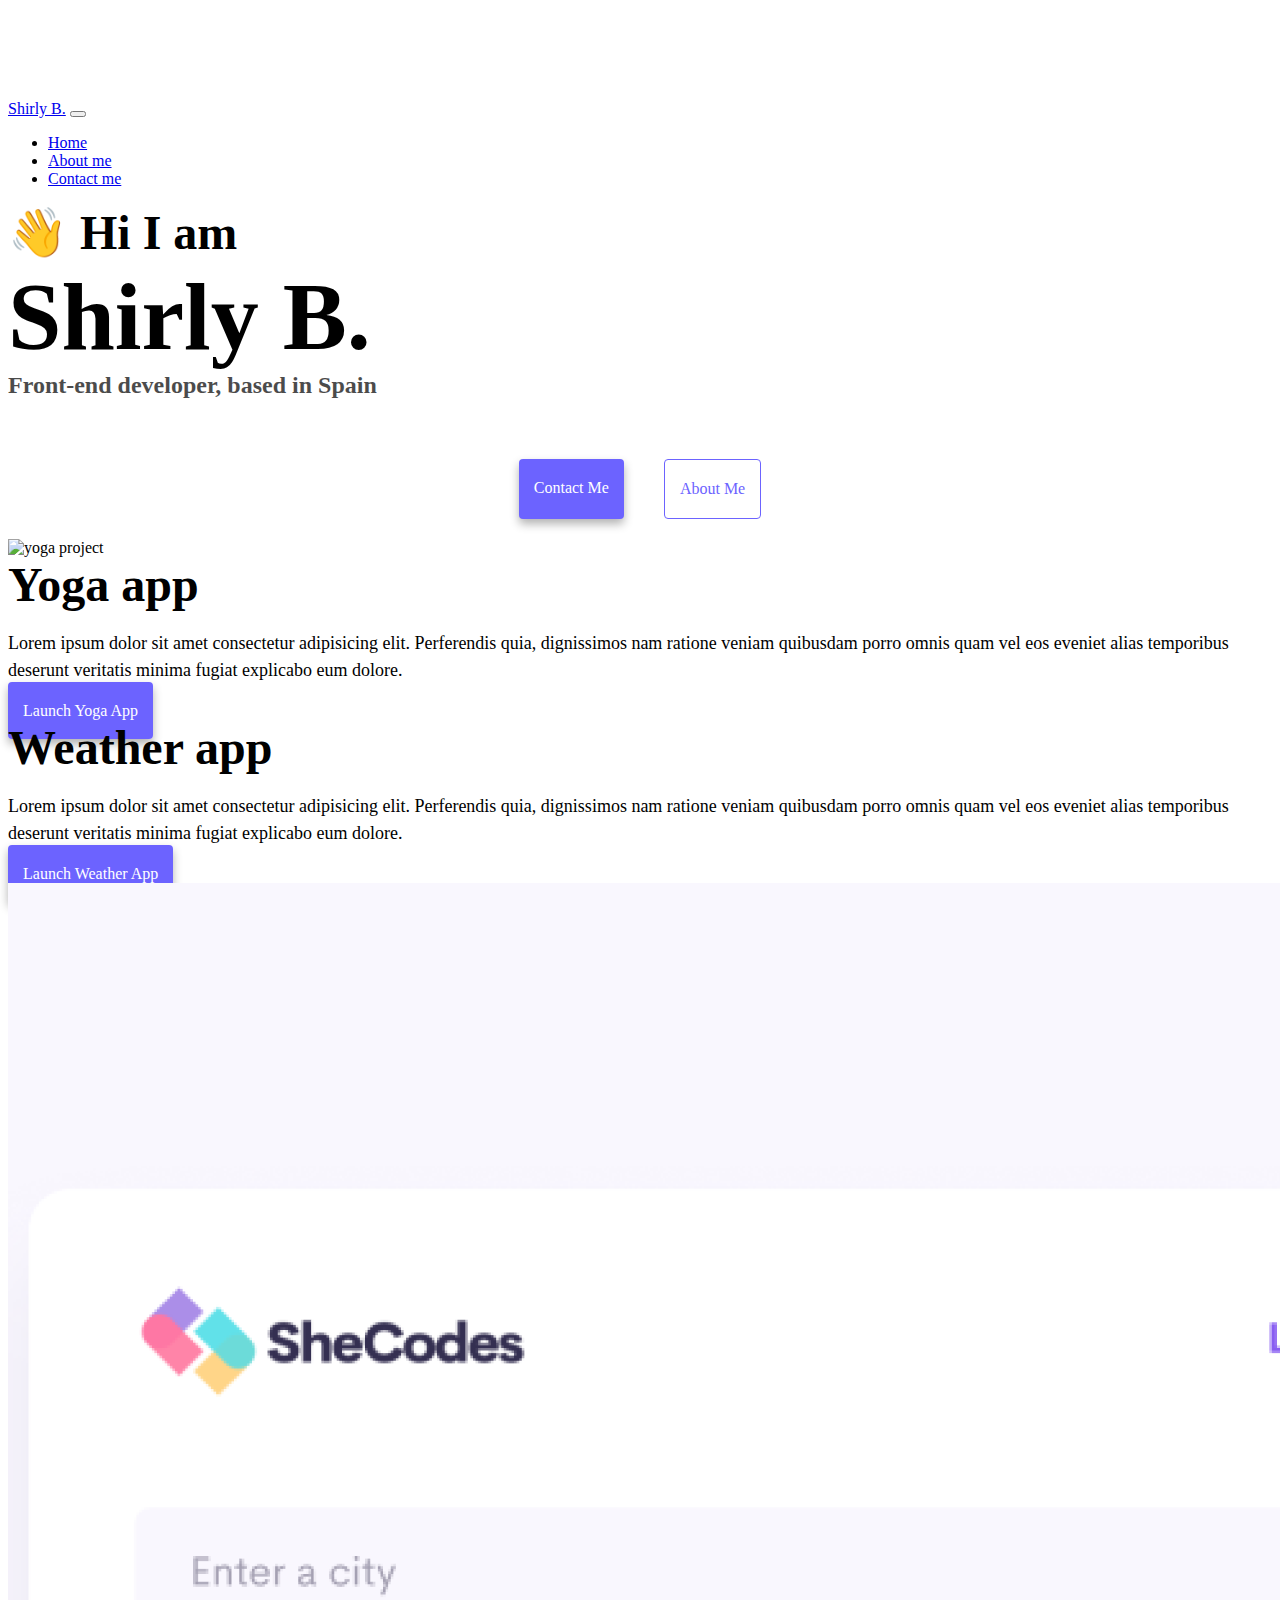
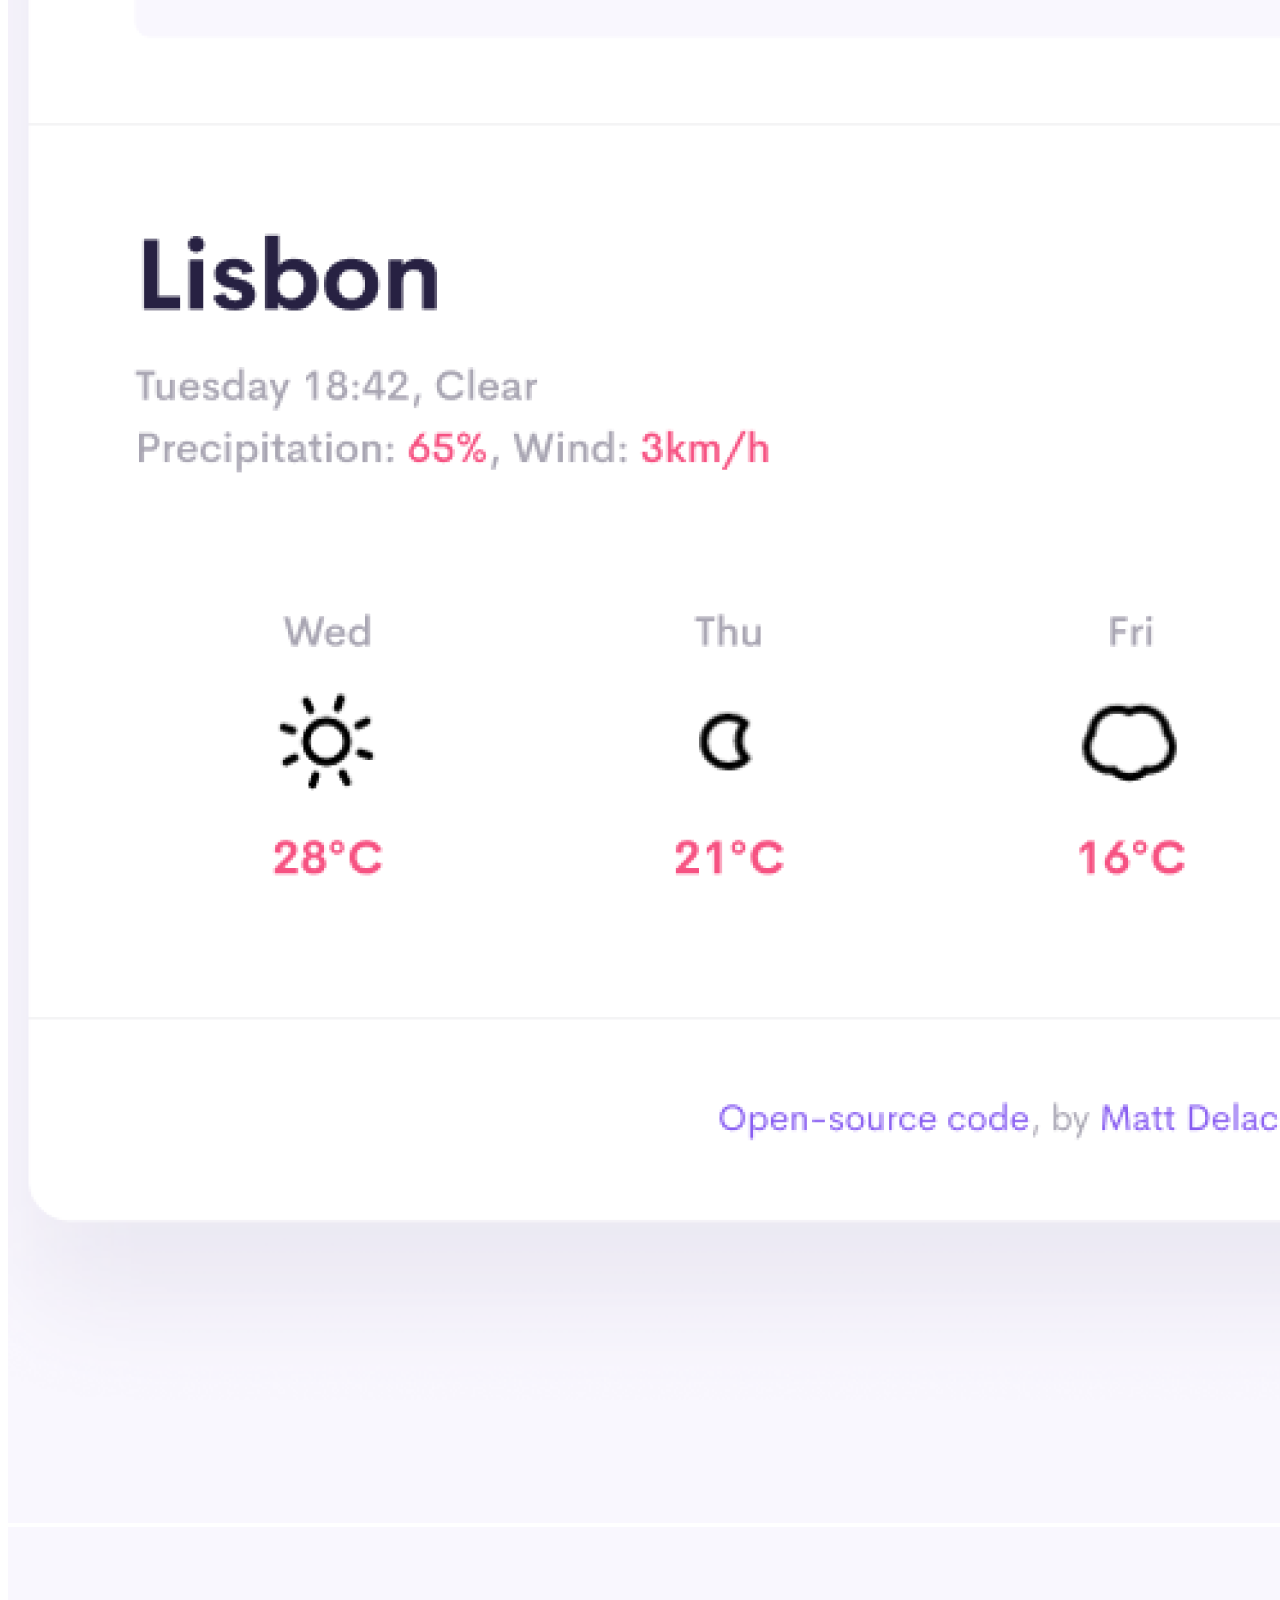
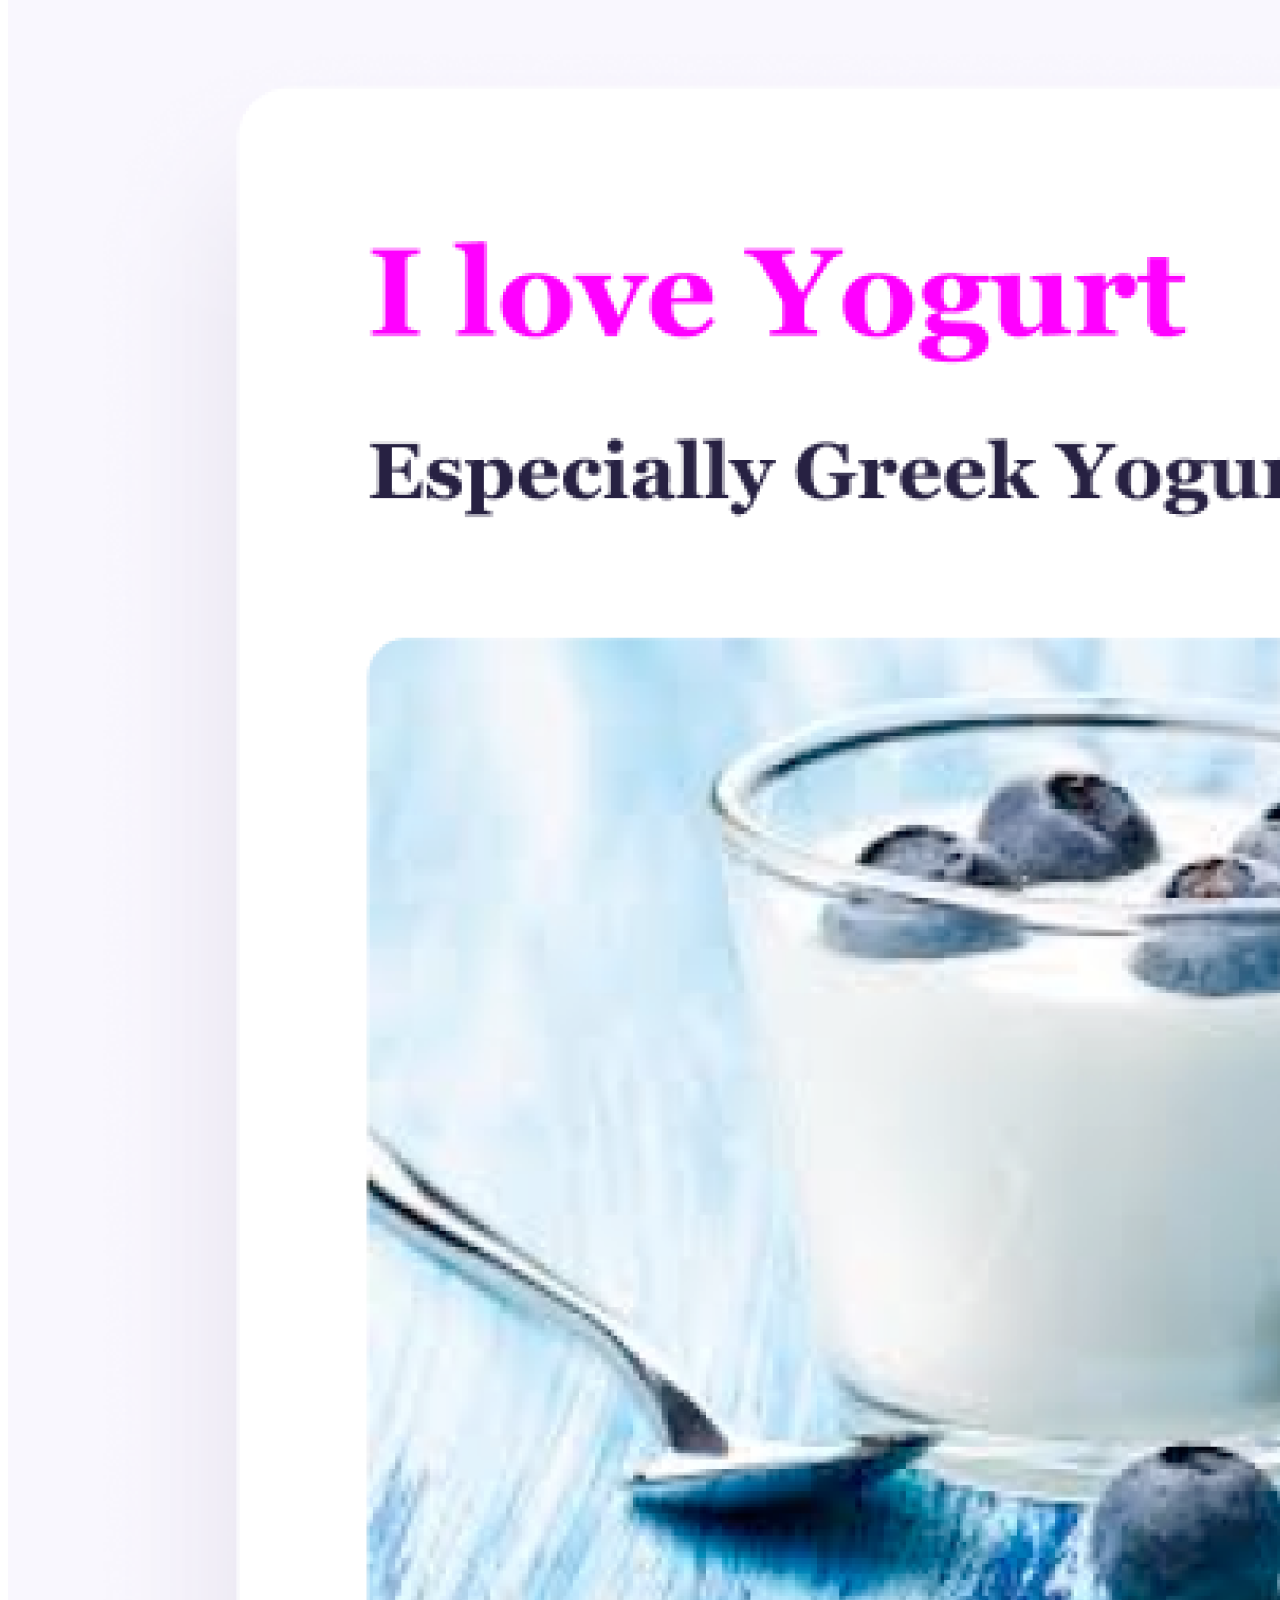
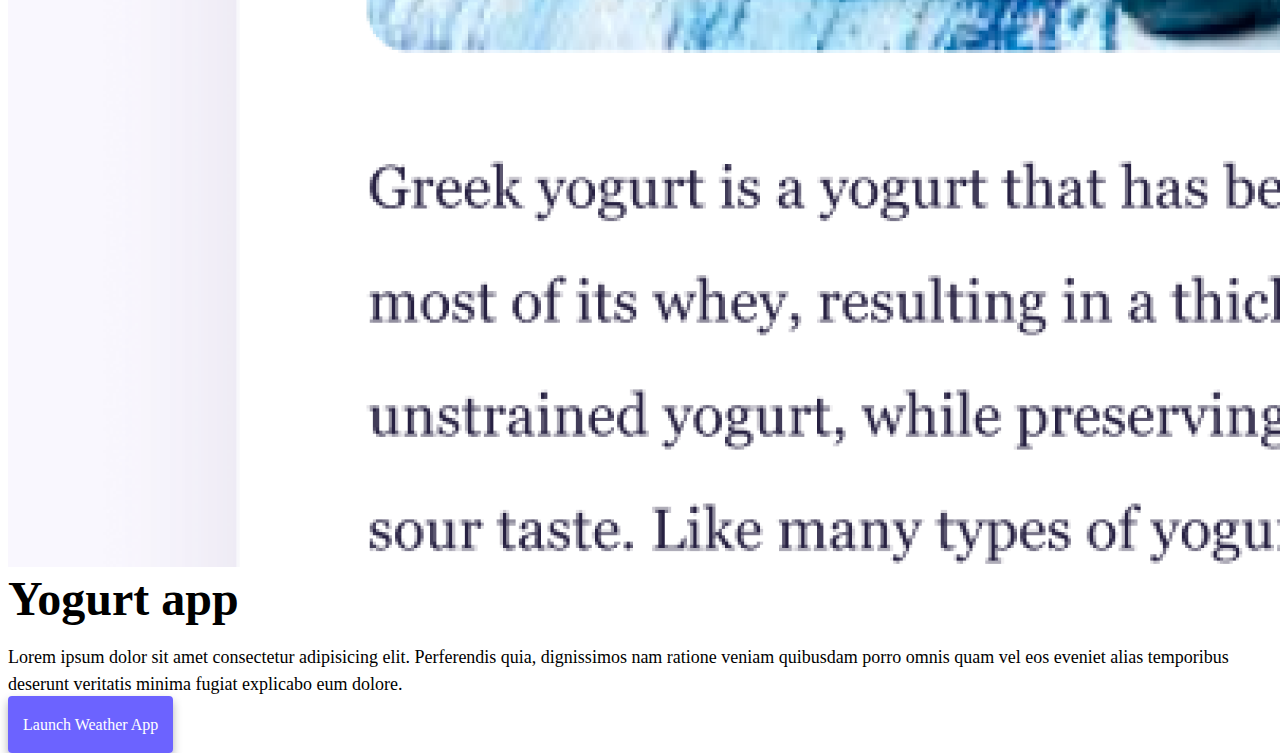
==== index.html @ f65bdd6f "adding information and title" ====
<!DOCTYPE html>
<html lang="en">

<head>
    <meta charset="UTF-8" />
    <meta http-equiv="X-UA-Compatible" content="IE=edge" />
    <meta name="description" content="porfolio about the work that I did" />
    <title>Shirly B.</title>
    <link href="https://cdn.jsdelivr.net/npm/bootstrap@5.0.0-beta2/dist/css/bootstrap.min.css" rel="stylesheet"
        integrity="sha384-BmbxuPwQa2lc/FVzBcNJ7UAyJxM6wuqIj61tLrc4wSX0szH/Ev+nYRRuWlolflfl" crossorigin="anonymous" />
    <script src="https://cdn.jsdelivr.net/npm/bootstrap@5.0.0-beta2/dist/js/bootstrap.bundle.min.js"
        integrity="sha384-b5kHyXgcpbZJO/tY9Ul7kGkf1S0CWuKcCD38l8YkeH8z8QjE0GmW1gYU5S9FOnJ0"
        crossorigin="anonymous"></script>
    <link rel="stylesheet" href="style.css" />
</head>

<body>
    <nav class="navbar navbar-expand-lg navbar-light bg-light fixed-top">
        <div class="container">
            <a class="navbar-brand" href="index.html">Shirly B.</a>
            <button class="navbar-toggler" type="button" data-bs-toggle="collapse" data-bs-target="#navbarNav"
                aria-controls="navbarNav" aria-expanded="false" aria-label="Toggle navigation">
                <span class="navbar-toggler-icon"></span>
            </button>
            <div class="collapse navbar-collapse" id="navbarNav">
                <ul class="navbar-nav">
                    <li class="nav-item">
                        <a class="nav-link active" aria-current="page" href="index.html">Home</a>
                    </li>
                    <li class="nav-item">
                        <a class="nav-link" href="about.html">About me</a>
                    </li>
                    <li class="nav-item">
                        <a class="nav-link" href="about.html#contact">Contact me</a>
                    </li>
                </ul>
            </div>
        </div>
    </nav>
    <h2 class="text-center">👋 Hi I am</h2>
    <h1 class="text-center">Shirly B.</h1>
    <h3 class="text-center">Front-end developer, based in Spain</h3>
    <div class="navigation-links mb-5">
        <a href="about.html#contact" class="primary-link">Contact me</a>
        <a href="about.html" class="secondary-link">About me</a>
    </div>
    <div class="container">
        <div class="row">
            <div class="col-6">
                <img src="images/yoga.png" class="img-fluid rounded" alt="yoga project" />
            </div>
            <div class="col-6">
                <h2 class="mb-3">Yoga app</h2>
                <p>
                    Lorem ipsum dolor sit amet consectetur adipisicing elit. Perferendis
                    quia, dignissimos nam ratione veniam quibusdam porro omnis quam vel
                    eos eveniet alias temporibus deserunt veritatis minima fugiat
                    explicabo eum dolore.
                </p>
                <div class="mt-5">
                    <a href="#" class="primary-link" title="lunch yoga app">Launch Yoga App</a>
                </div>
            </div>
        </div>
        <div class="row mt-5">
            <div class="col-6">
                <h2 class="mb-3">Weather app</h2>
                <p>
                    Lorem ipsum dolor sit amet consectetur adipisicing elit. Perferendis
                    quia, dignissimos nam ratione veniam quibusdam porro omnis quam vel
                    eos eveniet alias temporibus deserunt veritatis minima fugiat
                    explicabo eum dolore.
                </p>
                <div class="mt-5">
                    <a href="#" class="primary-link" title="weather project">Launch Weather App</a>
                </div>
            </div>
            <div class="col-6">
                <img src="image/weather.png" class="img-fluid rounded" alt="weather app" />
            </div>
        </div>
        <div class="row mt-5">
            <div class="col-6">
                <img src="image/yogurt.png" class="img-fluid rounded" alt="yogurt app" />
            </div>
            <div class="col-6">
                <h2 class="mb-3">Yogurt app</h2>
                <p>
                    Lorem ipsum dolor sit amet consectetur adipisicing elit. Perferendis
                    quia, dignissimos nam ratione veniam quibusdam porro omnis quam vel
                    eos eveniet alias temporibus deserunt veritatis minima fugiat
                    explicabo eum dolore.
                </p>
                <div class="mt-5">
                    <a href="#" class="primary-link" title="launch weather app">Launch Weather App</a>
                </div>
            </div>
        </div>
    </div>
</body>

</html>
---- style.css ----
:root {
  --primary-color: #6c63ff;
  --secondary-color: #f5f2fe;
  --box-shadow: 0 5px 10px rgba(0, 0, 0, 0.3);
}

body {
  margin-top: 100px;
}

h1,
h2,
h3 {
  margin: 0;
}

h1 {
  font-size: 96px;
}

h2 {
  font-size: 48px;
}

h3 {
  font-size: 24px;
  opacity: 0.7;
}

p {
  font-size: 18px;
  line-height: 1.5;
}

.navigation-links {
  display: flex;
  margin-top: 40px;
  justify-content: center;
}

.navigation-links a {
  margin: 20px;
}

.primary-link {
  border-radius: 4px;
  padding: 20px 15px;
  text-decoration: none;
  text-transform: capitalize;
  background: var(--primary-color);
  box-shadow: var(--box-shadow);
  color: white;
}

.secondary-link {
  border-radius: 4px;
  padding: 20px 15px;
  text-decoration: none;
  text-transform: capitalize;
  color: var(--primary-color);
  border: 1px solid var(--primary-color);
}

.homepage-link {
  color: var(--primary-color);
  text-align: center;
  display: block;
}

.about-paragraphs {
  margin: 30px 0;
}

.about-paragraphs p {
  margin: 10px;
}

.email-link {
  display: flex;
  justify-content: center;
  color: var(--primary-color);
  font-size: 28px;
  text-decoration: none;
}

.email-link:hover {
  text-decoration: underline;
}
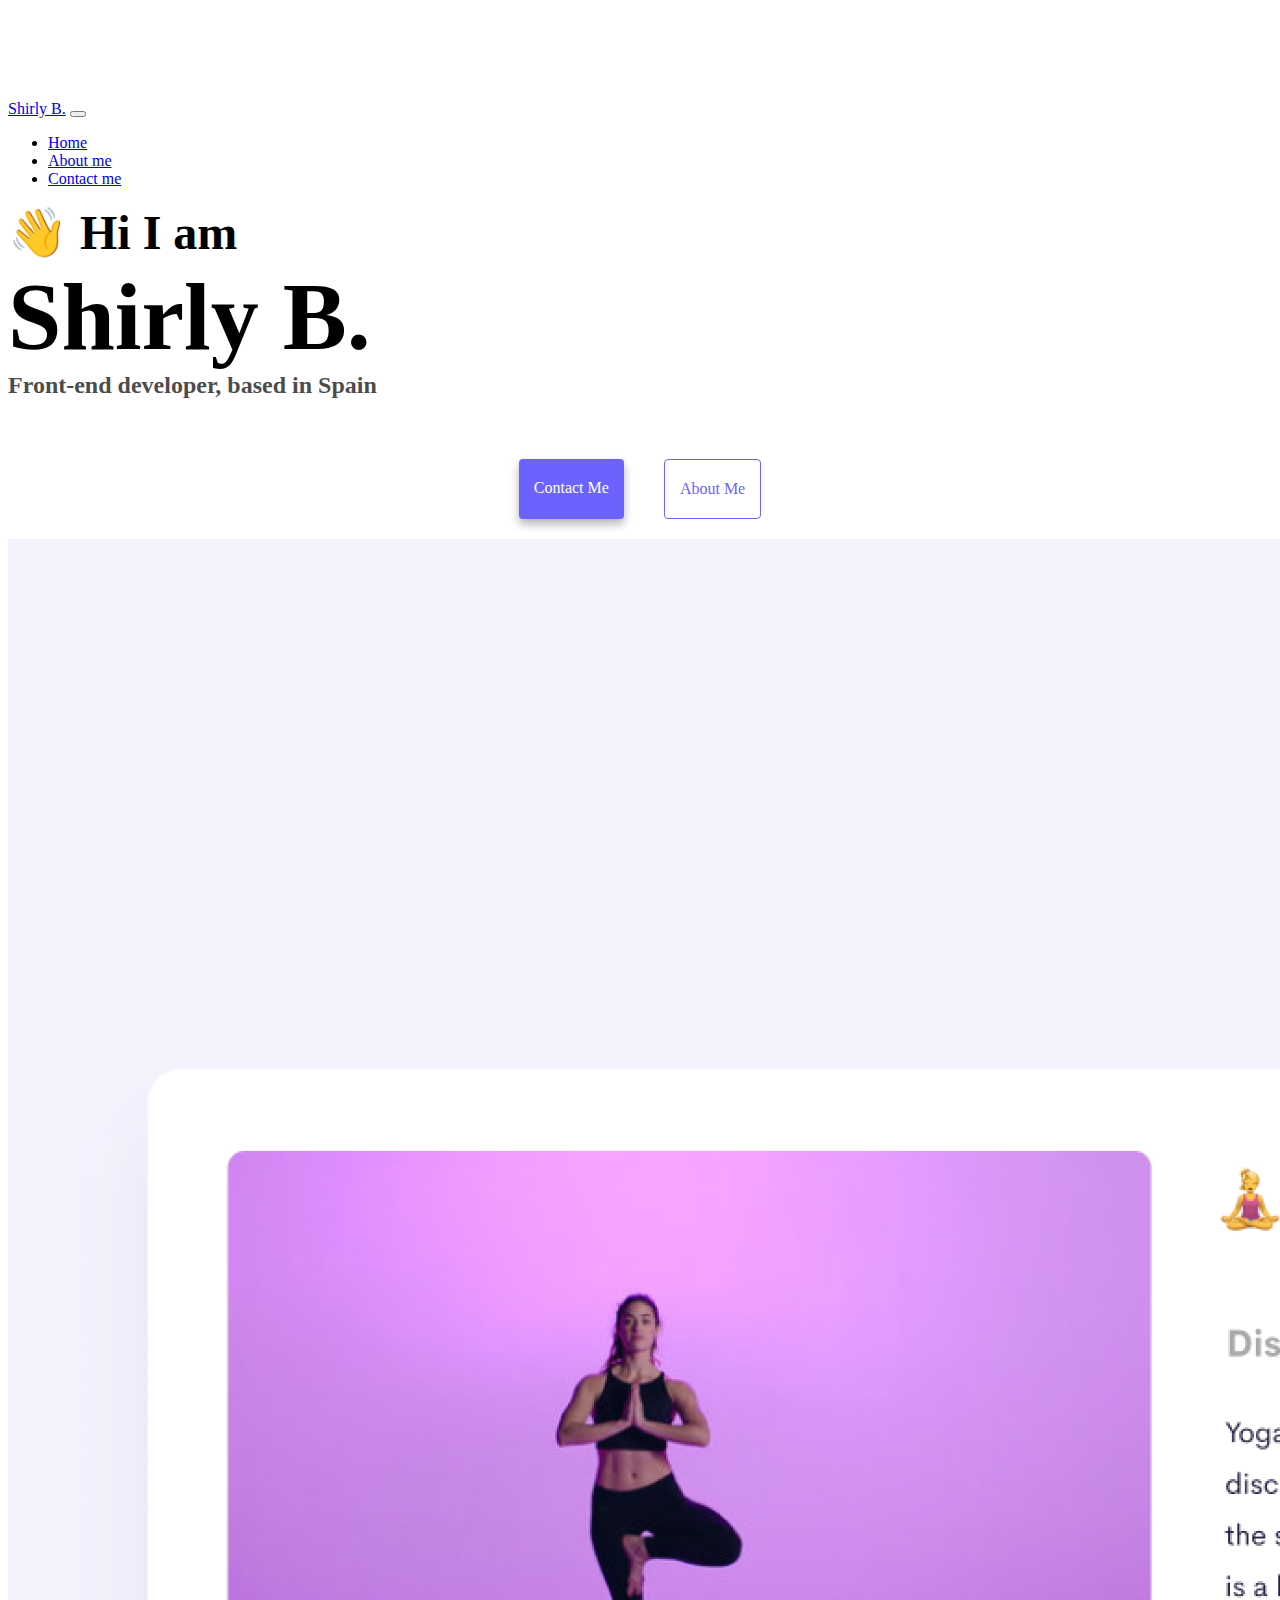
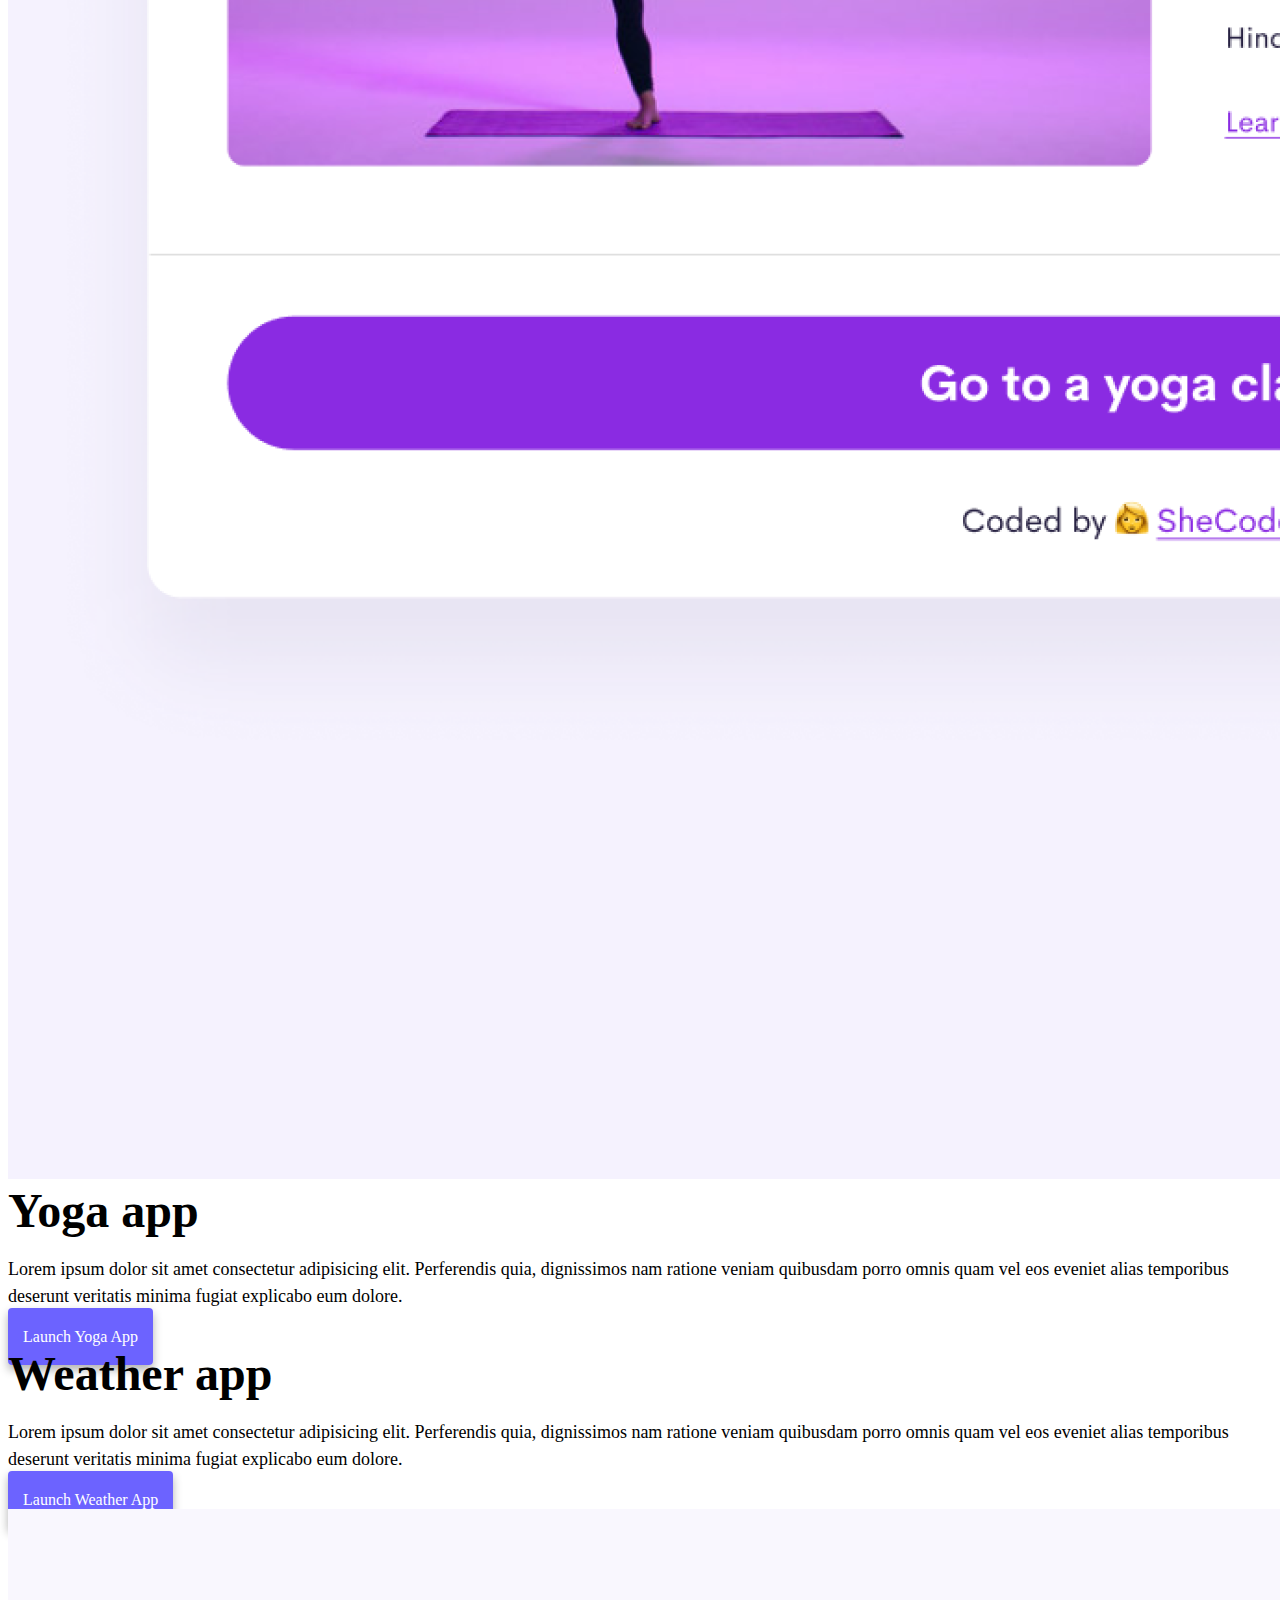
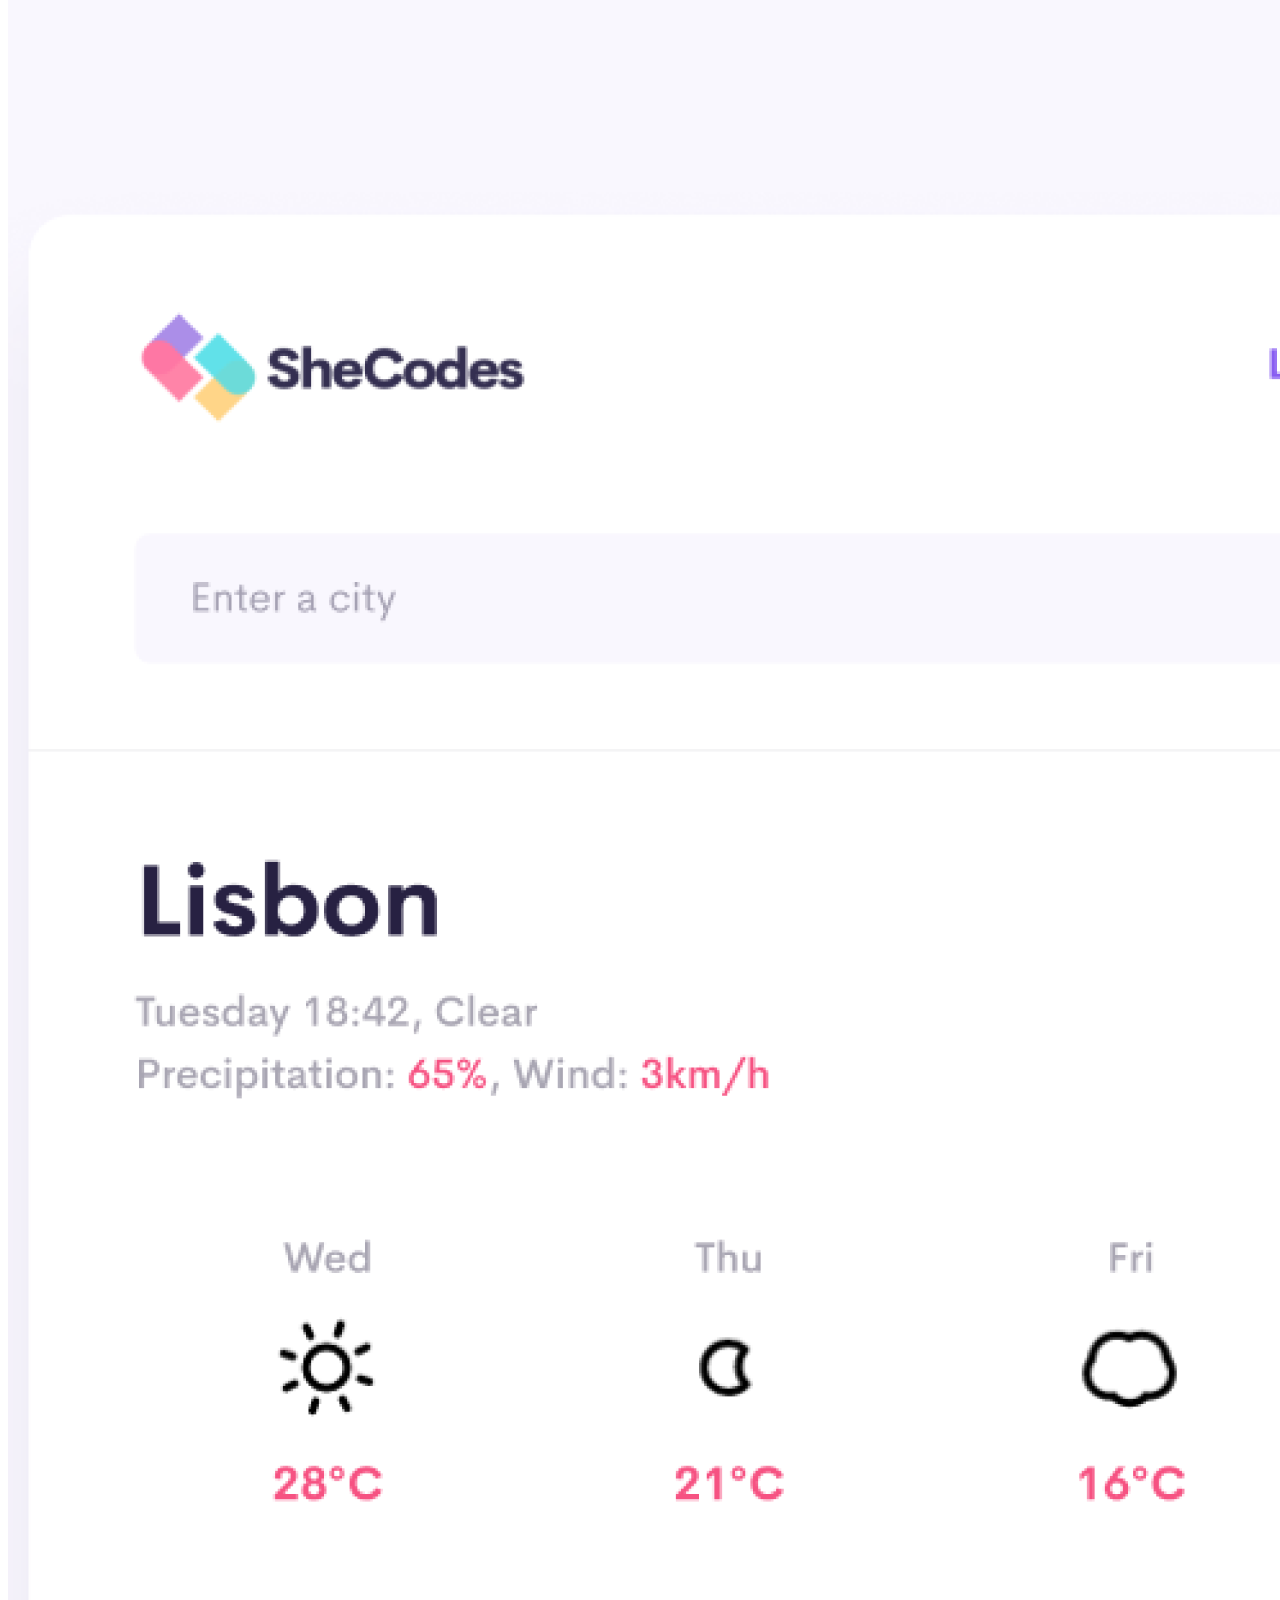
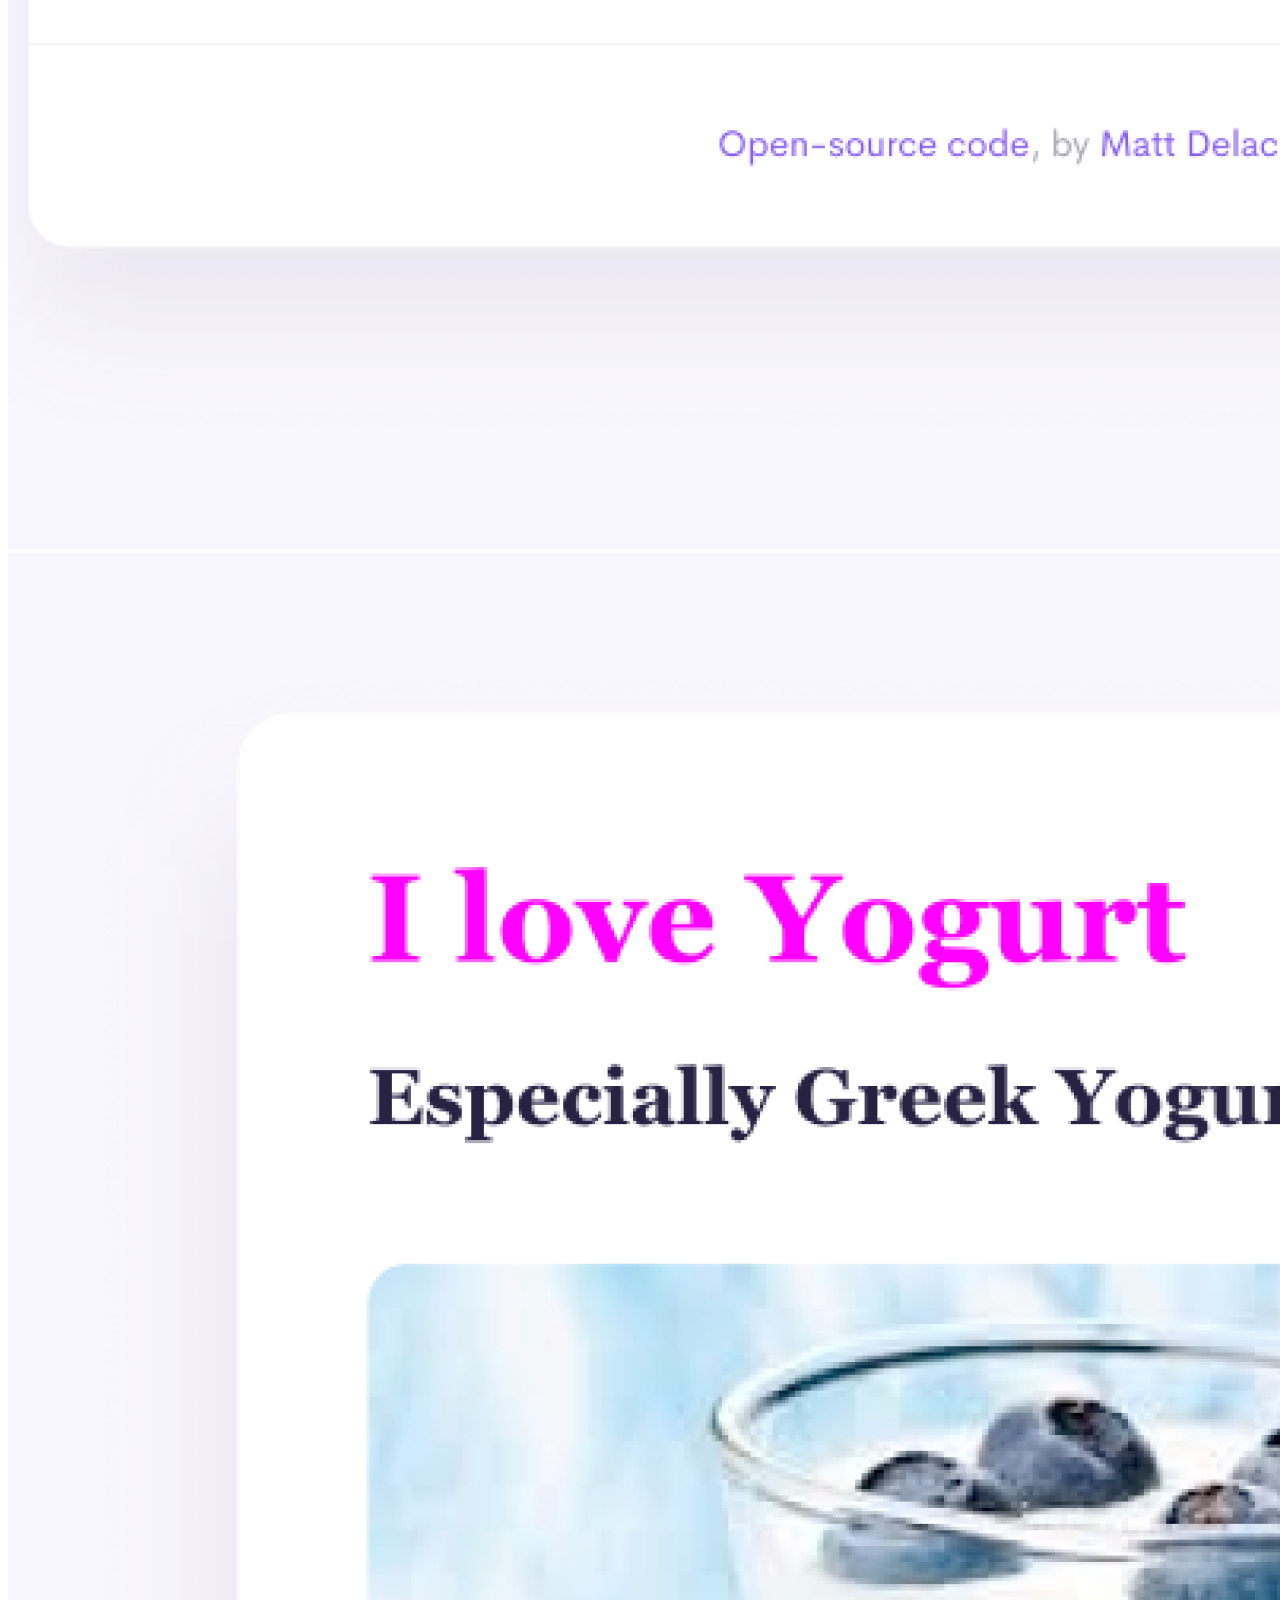
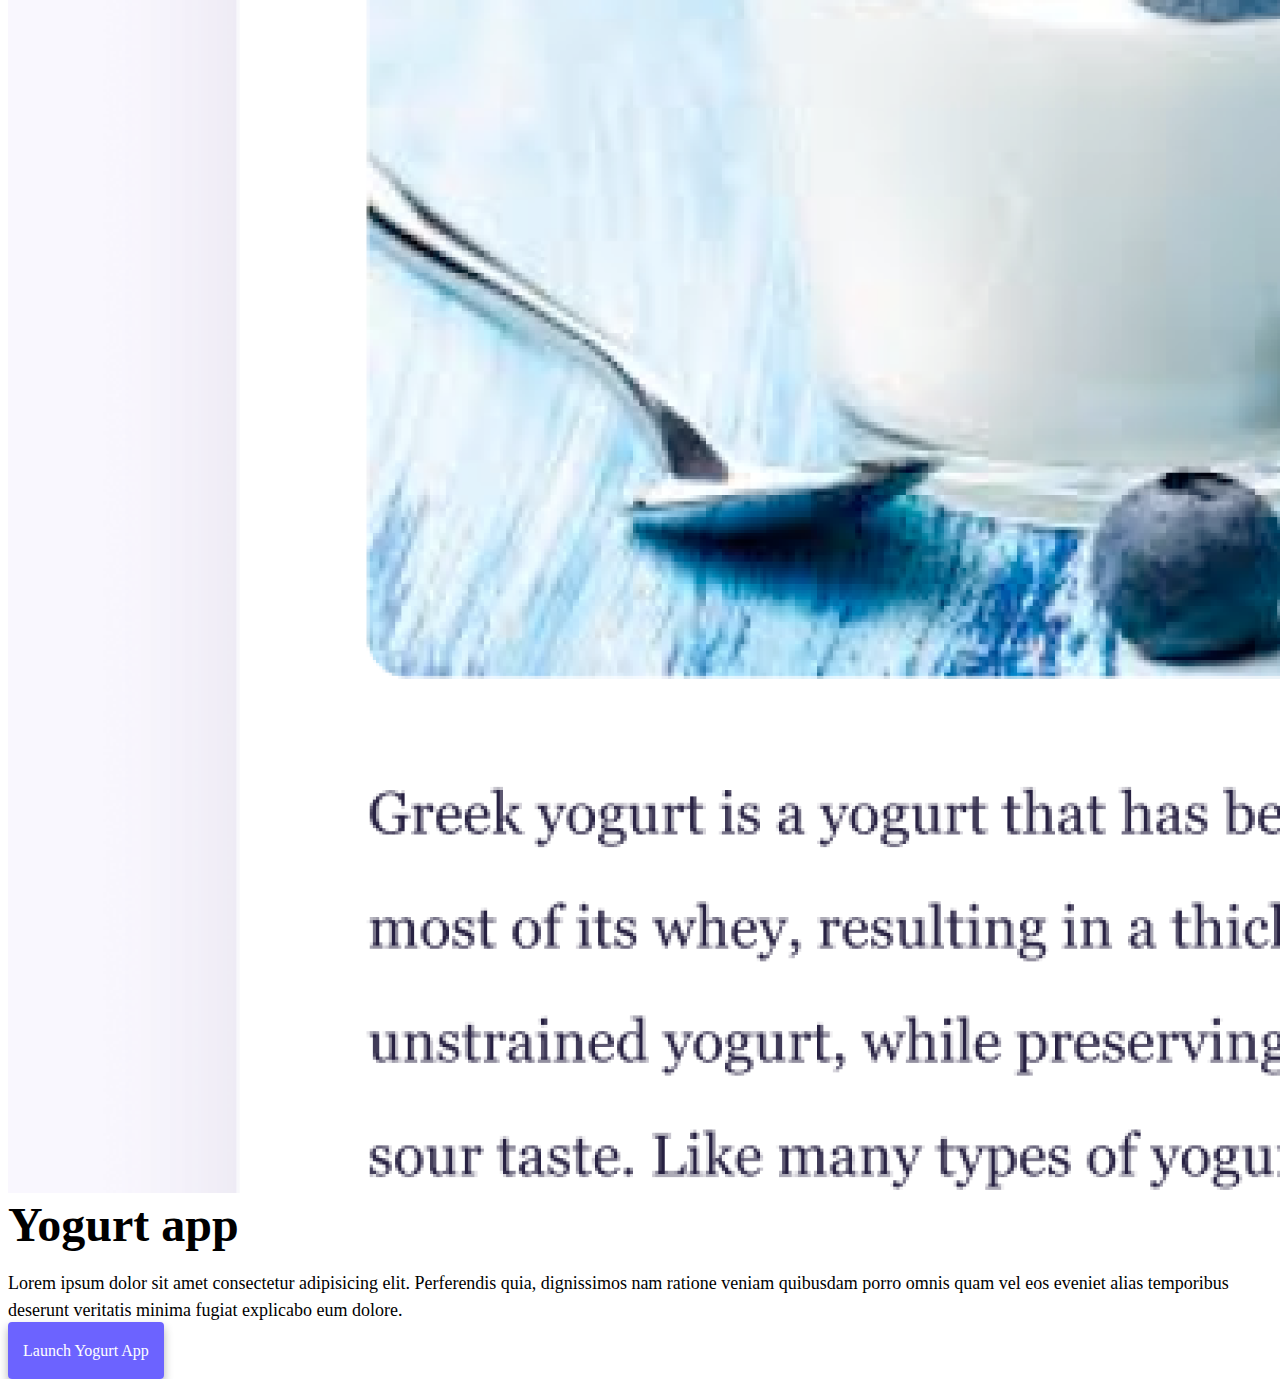
==== commit e814f3e9: "adding style and description in html" ====
--- a/index.html
+++ b/index.html
@@ -4,7 +4,7 @@
 <head>
     <meta charset="UTF-8" />
     <meta http-equiv="X-UA-Compatible" content="IE=edge" />
-    <meta name="description" content="porfolio about the work that I did" />
+    <meta name="description" content="porfolio with info about me and projects" />
     <title>Shirly B.</title>
     <link href="https://cdn.jsdelivr.net/npm/bootstrap@5.0.0-beta2/dist/css/bootstrap.min.css" rel="stylesheet"
         integrity="sha384-BmbxuPwQa2lc/FVzBcNJ7UAyJxM6wuqIj61tLrc4wSX0szH/Ev+nYRRuWlolflfl" crossorigin="anonymous" />
@@ -47,7 +47,7 @@
     <div class="container">
         <div class="row">
             <div class="col-6">
-                <img src="images/yoga.png" class="img-fluid rounded" alt="yoga project" />
+                <img src="image/yoga.png" class="img-fluid rounded d-none d-sm-block" alt="yoga project" />
             </div>
             <div class="col-6">
                 <h2 class="mb-3">Yoga app</h2>
@@ -72,16 +72,16 @@
                     explicabo eum dolore.
                 </p>
                 <div class="mt-5">
-                    <a href="#" class="primary-link" title="weather project">Launch Weather App</a>
+                    <a href="#" class="primary-link project link" title="weather project">Launch Weather App</a>
                 </div>
             </div>
             <div class="col-6">
-                <img src="image/weather.png" class="img-fluid rounded" alt="weather app" />
+                <img src="image/weather.png" class="img-fluid rounded d-none d-sm-block" alt="weather app" />
             </div>
         </div>
         <div class="row mt-5">
             <div class="col-6">
-                <img src="image/yogurt.png" class="img-fluid rounded" alt="yogurt app" />
+                <img src="image/yogurt.png" class="img-fluid rounded d-none d-sm-block" alt="yogurt app" />
             </div>
             <div class="col-6">
                 <h2 class="mb-3">Yogurt app</h2>
@@ -92,7 +92,7 @@
                     explicabo eum dolore.
                 </p>
                 <div class="mt-5">
-                    <a href="#" class="primary-link" title="launch weather app">Launch Weather App</a>
+                    <a href="#" class="primary-link project-link" title="launch yogurt app">Launch Yogurt App</a>
                 </div>
             </div>
         </div>
--- a/style.css
+++ b/style.css
@@ -86,3 +86,21 @@
 .email-link:hover {
   text-decoration: underline;
 }
+@media (max-width: 576px) {
+  h1 {
+    font-size: 46px;
+    line-height: 1.5;
+  }
+  h2 {
+    font-size: 32;
+    text-align: center;
+  }
+  p {
+    text-align: center;
+  }
+  .project-link {
+    display: block;
+    text-align: center;
+    margin: 0 20px;
+  }
+}
